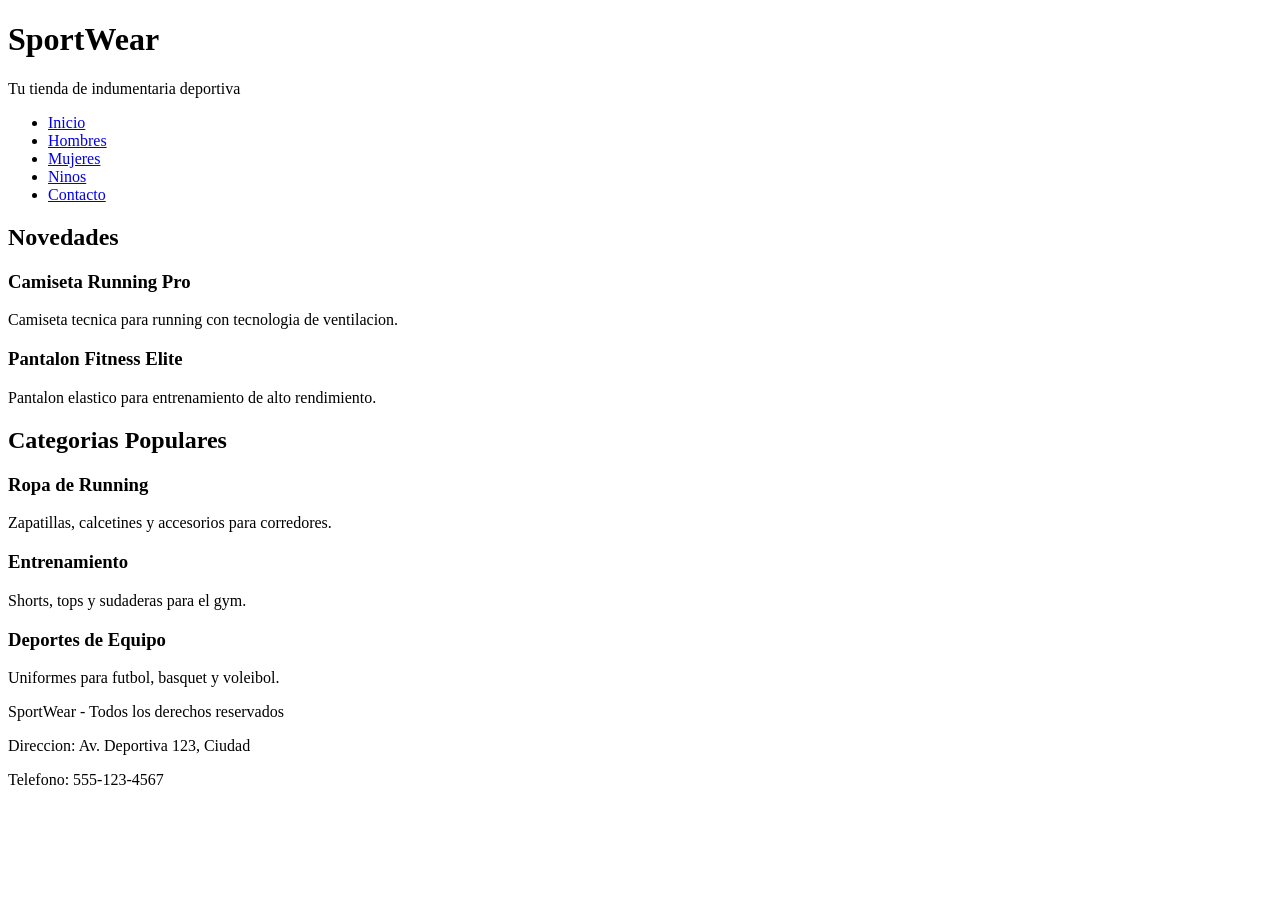
==== index.html @ 9a423134 "initial commit" ====
<!DOCTYPE html>
<html lang="es">
<head>
    <meta charset="UTF-8">
    <meta name="viewport" content="width=device-width, initial-scale=1.0">
    <title>SportWear - Indumentaria Deportiva</title>
</head>
<body>
    <header>
        <h1>SportWear</h1>
        <p>Tu tienda de indumentaria deportiva</p>
    </header>

    <nav>
        <ul>
            <li><a href="#">Inicio</a></li>
            <li><a href="#">Hombres</a></li>
            <li><a href="#">Mujeres</a></li>
            <li><a href="#">Ninos</a></li>
            <li><a href="#">Contacto</a></li>
        </ul>
    </nav>

    <main>
        <section>
            <h2>Novedades</h2>
            <article>
                <h3>Camiseta Running Pro</h3>
                <p>Camiseta tecnica para running con tecnologia de ventilacion.</p>
            </article>
            <article>
                <h3>Pantalon Fitness Elite</h3>
                <p>Pantalon elastico para entrenamiento de alto rendimiento.</p>
            </article>
        </section>

        <section>
            <h2>Categorias Populares</h2>
            <article>
                <h3>Ropa de Running</h3>
                <p>Zapatillas, calcetines y accesorios para corredores.</p>
            </article>
            <article>
                <h3>Entrenamiento</h3>
                <p>Shorts, tops y sudaderas para el gym.</p>
            </article>
            <article>
                <h3>Deportes de Equipo</h3>
                <p>Uniformes para futbol, basquet y voleibol.</p>
            </article>
        </section>
    </main>

    <footer>
        <p>SportWear - Todos los derechos reservados</p>
        <p>Direccion: Av. Deportiva 123, Ciudad</p>
        <p>Telefono: 555-123-4567</p>
    </footer>
</body>
</html>
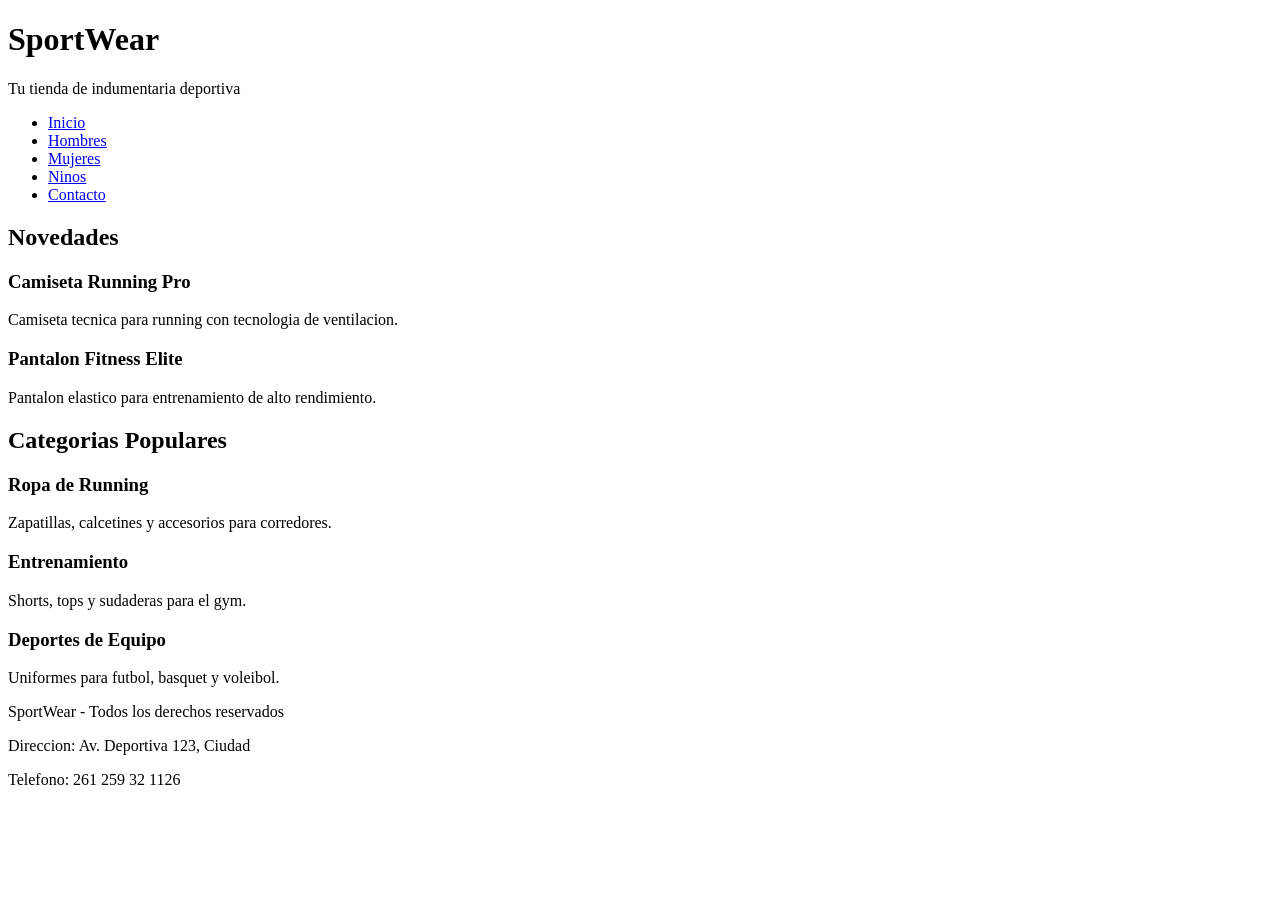
==== commit 343c0258: "Cambio de numero de telefono" ====
--- a/index.html
+++ b/index.html
@@ -54,7 +54,7 @@
     <footer>
         <p>SportWear - Todos los derechos reservados</p>
         <p>Direccion: Av. Deportiva 123, Ciudad</p>
-        <p>Telefono: 555-123-4567</p>
+        <p>Telefono: 261 259 32 1126</p>
     </footer>
 </body>
 </html>
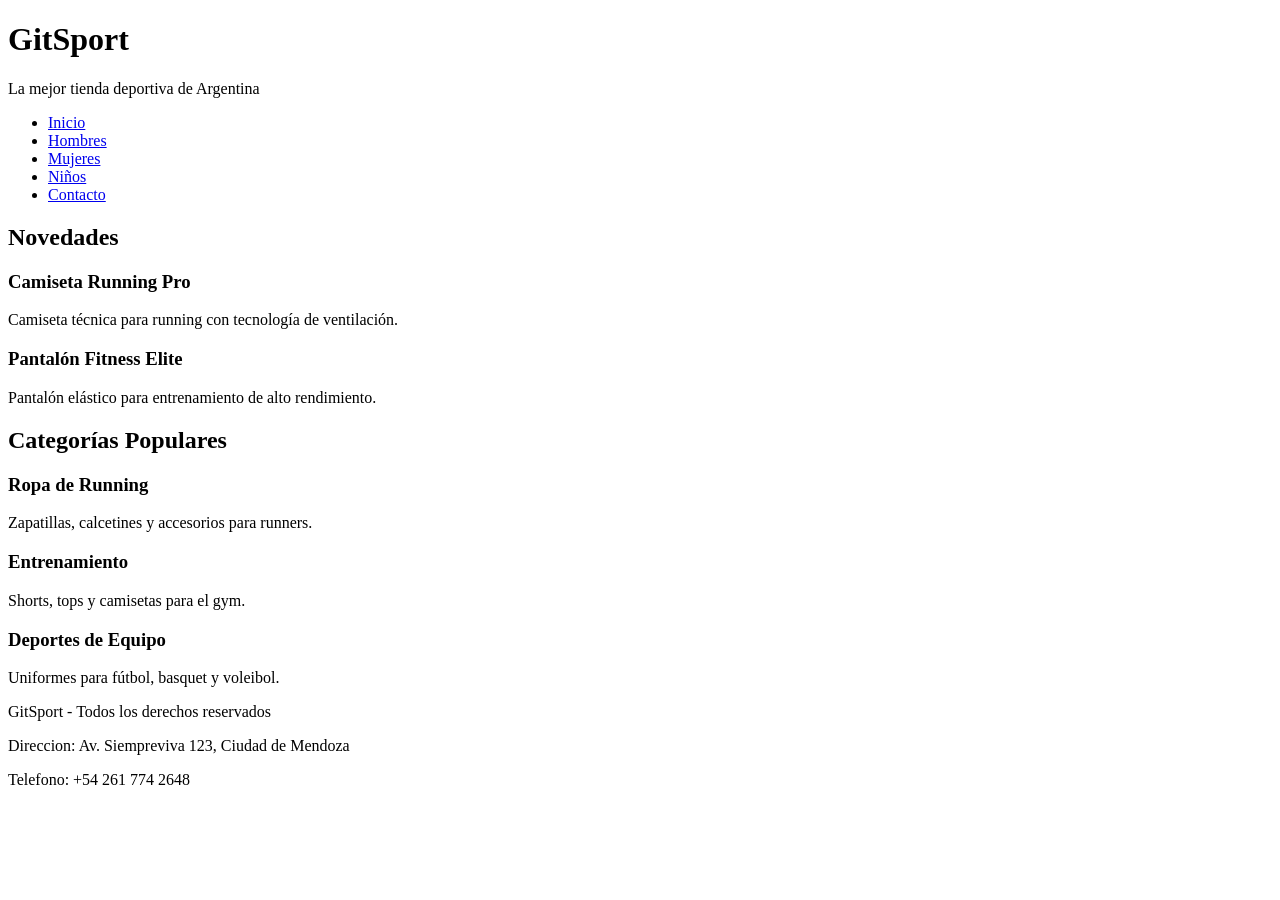
==== commit 1c8f613d: "Cambios Varios" ====
--- a/index.html
+++ b/index.html
@@ -3,12 +3,12 @@
 <head>
     <meta charset="UTF-8">
     <meta name="viewport" content="width=device-width, initial-scale=1.0">
-    <title>SportWear - Indumentaria Deportiva</title>
+    <title>GitSport - Indumentaria Deportiva</title>
 </head>
 <body>
     <header>
-        <h1>SportWear</h1>
-        <p>Tu tienda de indumentaria deportiva</p>
+        <h1>GitSport</h1>
+        <p>La mejor tienda deportiva de Argentina</p>
     </header>
 
     <nav>
@@ -16,7 +16,7 @@
             <li><a href="#">Inicio</a></li>
             <li><a href="#">Hombres</a></li>
             <li><a href="#">Mujeres</a></li>
-            <li><a href="#">Ninos</a></li>
+            <li><a href="#">Niños</a></li>
             <li><a href="#">Contacto</a></li>
         </ul>
     </nav>
@@ -26,35 +26,35 @@
             <h2>Novedades</h2>
             <article>
                 <h3>Camiseta Running Pro</h3>
-                <p>Camiseta tecnica para running con tecnologia de ventilacion.</p>
+                <p>Camiseta técnica para running con tecnología de ventilación.</p>
             </article>
             <article>
-                <h3>Pantalon Fitness Elite</h3>
-                <p>Pantalon elastico para entrenamiento de alto rendimiento.</p>
+                <h3>Pantalón Fitness Elite</h3>
+                <p>Pantalón elástico para entrenamiento de alto rendimiento.</p>
             </article>
         </section>
 
         <section>
-            <h2>Categorias Populares</h2>
+            <h2>Categorías Populares</h2>
             <article>
                 <h3>Ropa de Running</h3>
-                <p>Zapatillas, calcetines y accesorios para corredores.</p>
+                <p>Zapatillas, calcetines y accesorios para runners.</p>
             </article>
             <article>
                 <h3>Entrenamiento</h3>
-                <p>Shorts, tops y sudaderas para el gym.</p>
+                <p>Shorts, tops y camisetas para el gym.</p>
             </article>
             <article>
                 <h3>Deportes de Equipo</h3>
-                <p>Uniformes para futbol, basquet y voleibol.</p>
+                <p>Uniformes para fútbol, basquet y voleibol.</p>
             </article>
         </section>
     </main>
 
     <footer>
-        <p>SportWear - Todos los derechos reservados</p>
-        <p>Direccion: Av. Deportiva 123, Ciudad</p>
-        <p>Telefono: 261 259 32 1126</p>
+        <p>GitSport - Todos los derechos reservados</p>
+        <p>Direccion: Av. Siempreviva 123, Ciudad de Mendoza</p>
+        <p>Telefono: +54 261 774 2648</p>
     </footer>
 </body>
 </html>
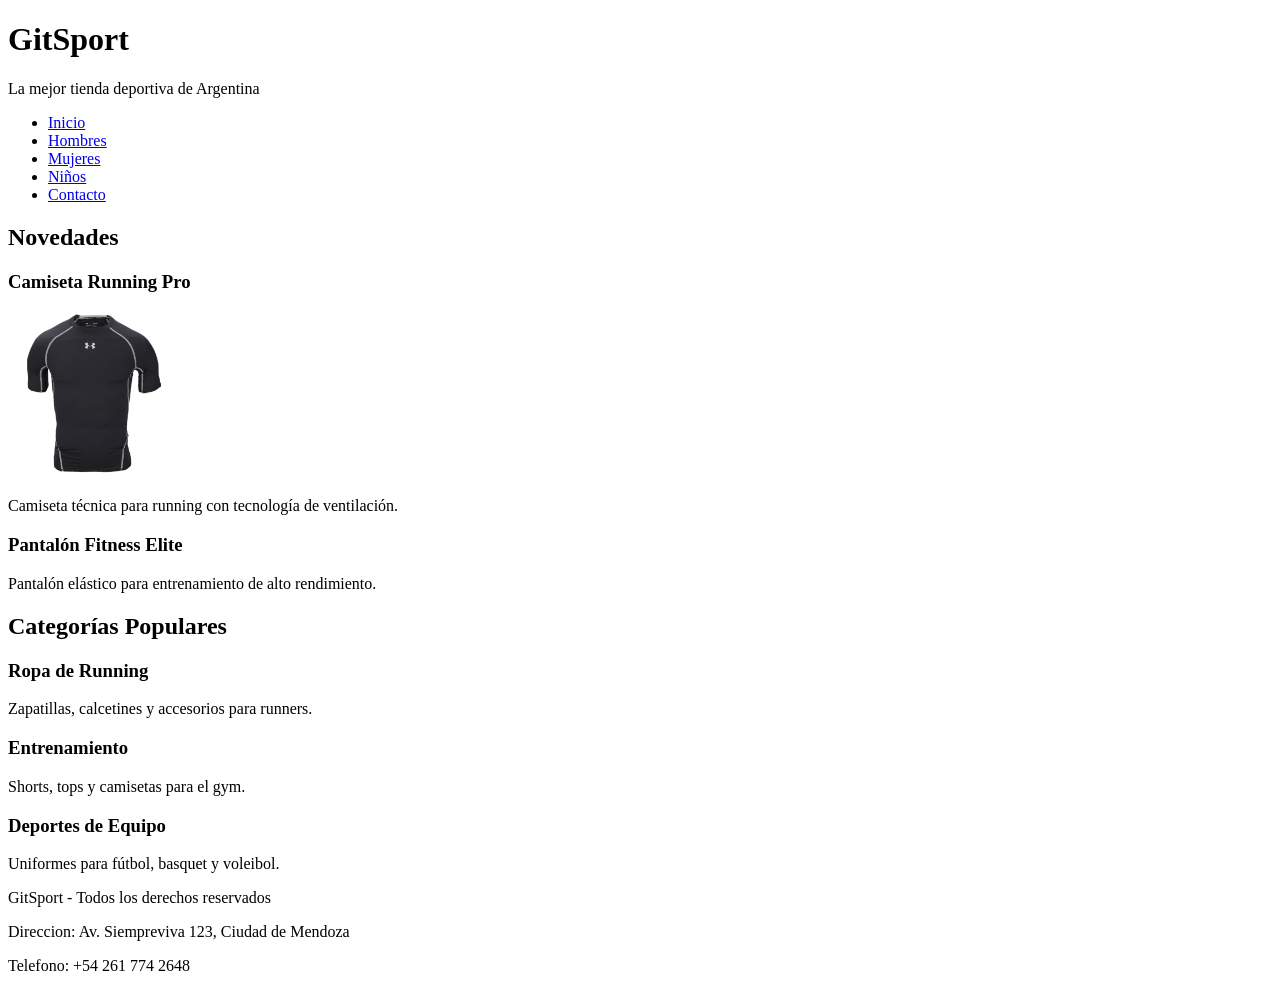
==== commit c68766d5: "Se agrega imagen, se ajusta tamaño de la misma" ====
--- a/index.html
+++ b/index.html
@@ -17,7 +17,7 @@
             <li><a href="#">Hombres</a></li>
             <li><a href="#">Mujeres</a></li>
             <li><a href="#">Niños</a></li>
-            <li><a href="#">Contacto</a></li>
+            <li><a href="/contacto.html">Contacto</a></li>
         </ul>
     </nav>
 
@@ -26,6 +26,7 @@
             <h2>Novedades</h2>
             <article>
                 <h3>Camiseta Running Pro</h3>
+                <img src="Multimedia/UA_1257468-001_1.jpg" alt="Camiseta para running" loading="lazy"width="166" height="166"/> 
                 <p>Camiseta técnica para running con tecnología de ventilación.</p>
             </article>
             <article>
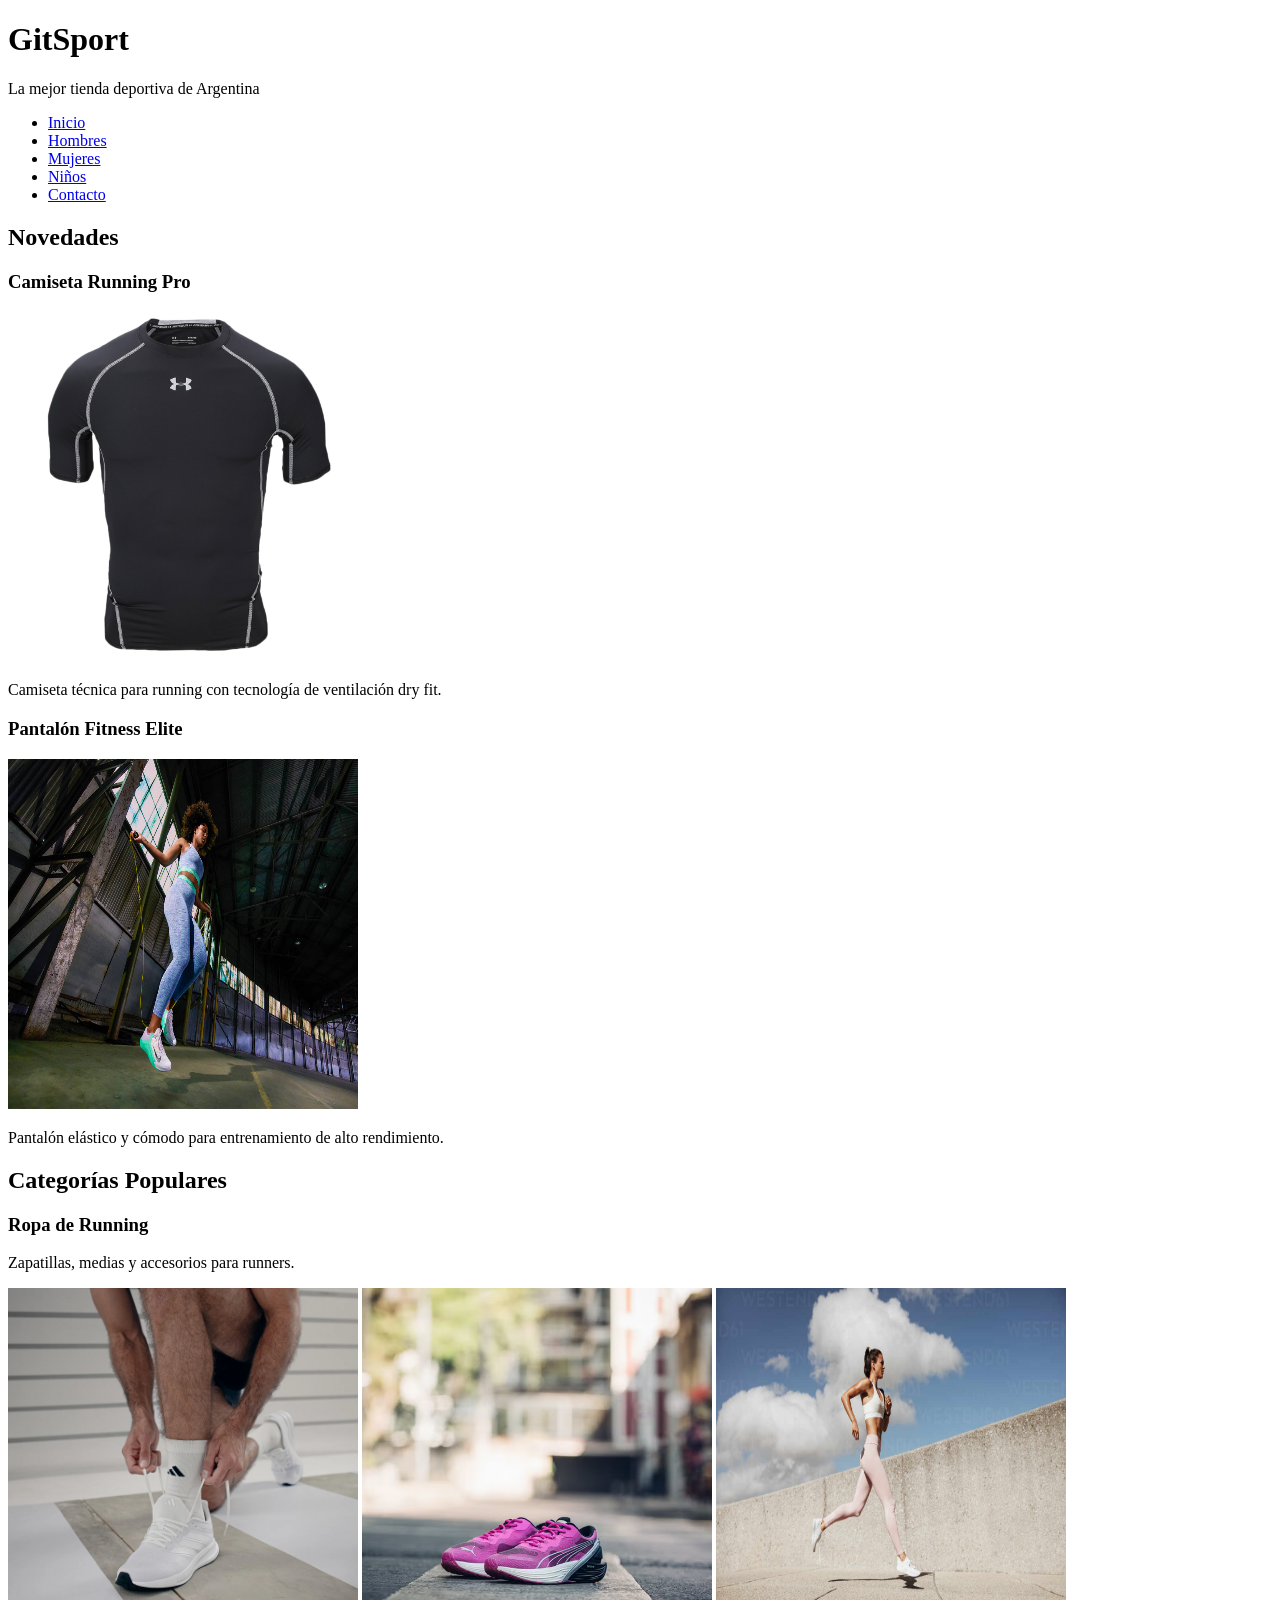
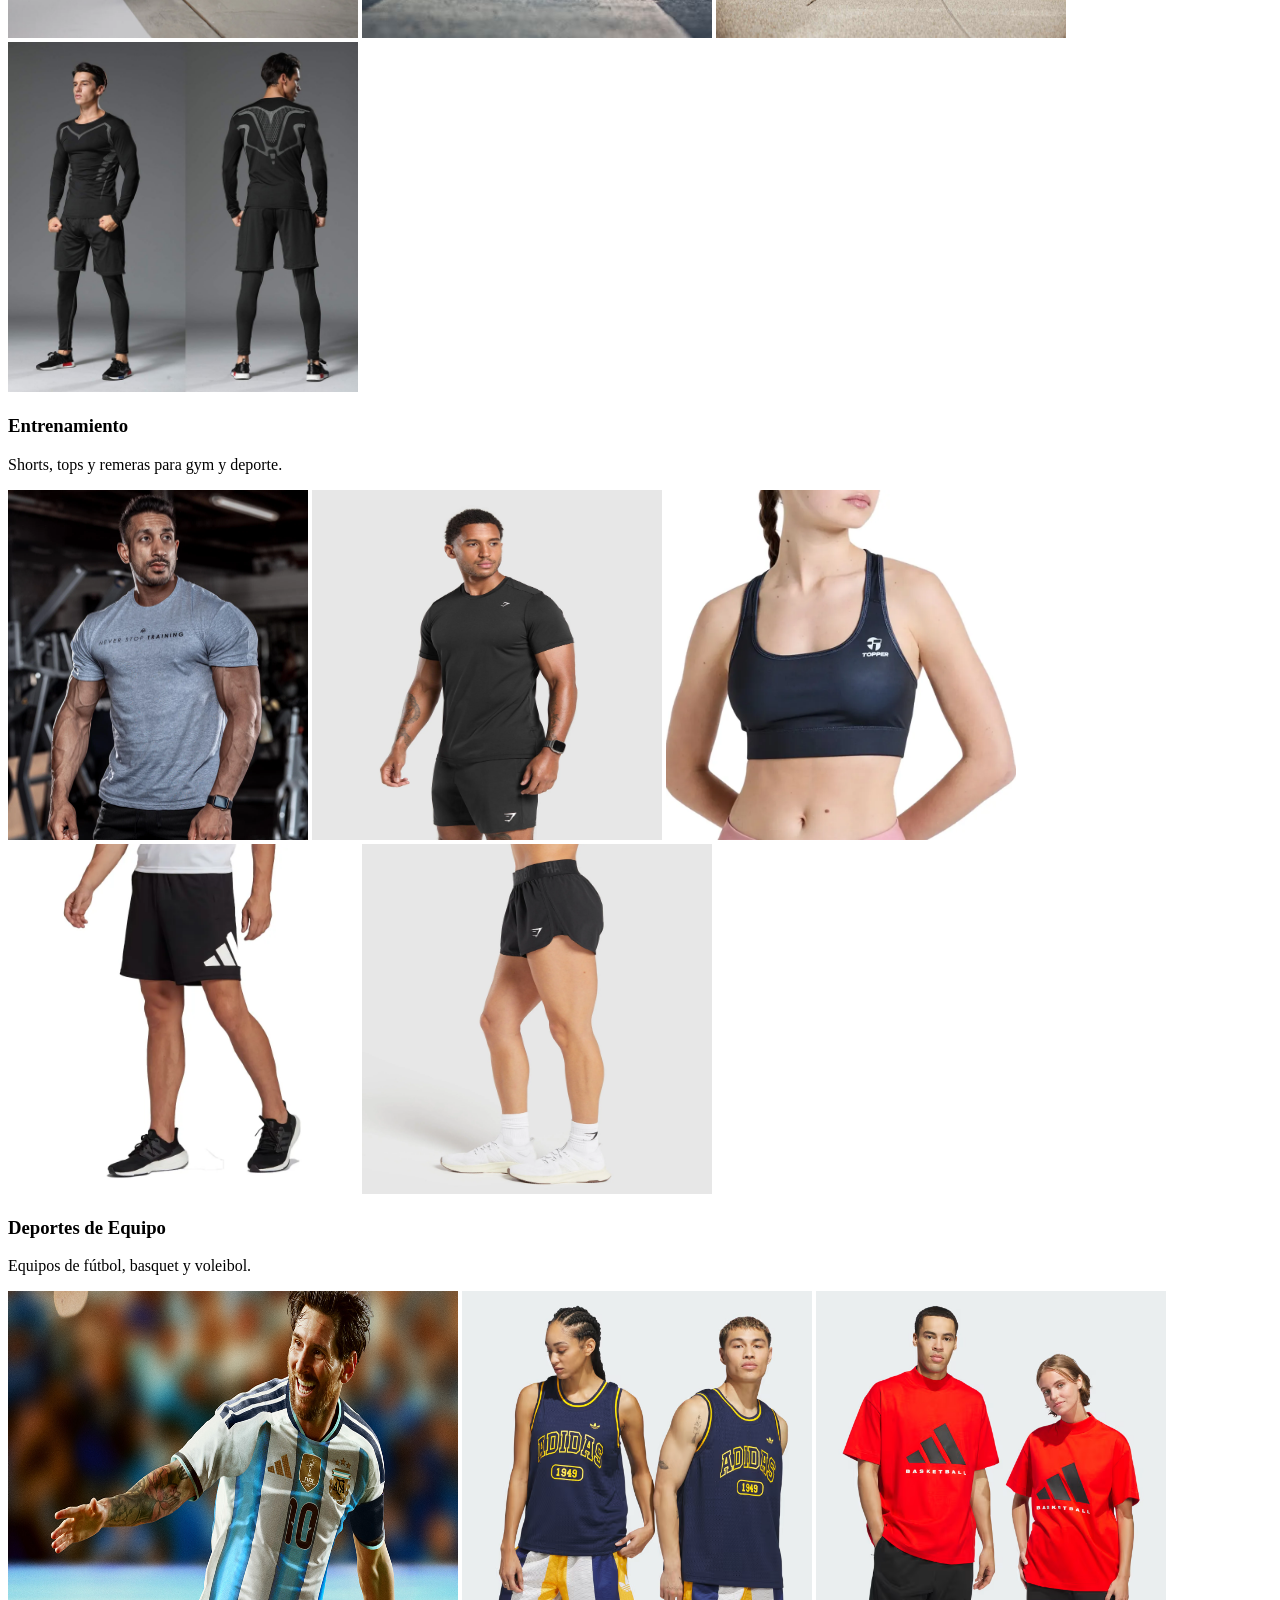
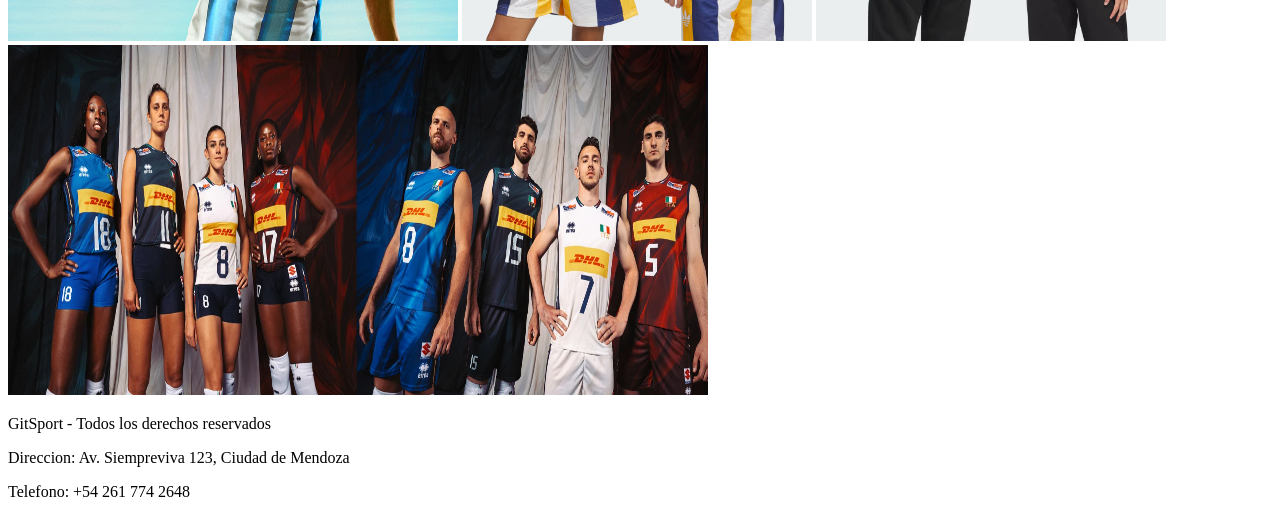
==== commit 4be2f9d2: "Products and description changes" ====
--- a/index.html
+++ b/index.html
@@ -26,12 +26,13 @@
             <h2>Novedades</h2>
             <article>
                 <h3>Camiseta Running Pro</h3>
-                <img src="Multimedia/UA_1257468-001_1.jpg" alt="Camiseta para running" loading="lazy"width="166" height="166"/> 
-                <p>Camiseta técnica para running con tecnología de ventilación.</p>
+                <img src="Multimedia/UA_1257468-001_1.jpg" alt="Camiseta para running" loading="lazy"width="350" height="350"/> 
+                <p>Camiseta técnica para running con tecnología de ventilación dry fit.</p>
             </article>
             <article>
                 <h3>Pantalón Fitness Elite</h3>
-                <p>Pantalón elástico para entrenamiento de alto rendimiento.</p>
+                <img src="Multimedia/fitness mujer.jpg" alt="Pantalones fitness de mujer" loading="lazy"width="350" height="350"/>
+                <p>Pantalón elástico y cómodo para entrenamiento de alto rendimiento.</p>
             </article>
         </section>
 
@@ -39,15 +40,28 @@
             <h2>Categorías Populares</h2>
             <article>
                 <h3>Ropa de Running</h3>
-                <p>Zapatillas, calcetines y accesorios para runners.</p>
+                <p>Zapatillas, medias y accesorios para runners.</p>
+                <img src="Multimedia/zapatillas running hombre.avif" alt="Zapatillas de alto rendimiento para running" loading="lazy"width="350" height="350"/>
+                <img src="Multimedia/zapatillas running mujer.avif" alt="Calzado cómodo y resistente para running" loading="lazy"width="350" height="350"/>
+                <img src="Multimedia/ropa running.jpg" loading="lazy"width="350" height="350"/>
+                <img src="Multimedia/ropa running 2.jpg" loading="lazy"width="350" height="350"/>
             </article>
             <article>
                 <h3>Entrenamiento</h3>
-                <p>Shorts, tops y camisetas para el gym.</p>
+                <p>Shorts, tops y remeras para gym y deporte.</p>
+                <img src="Multimedia/camiseta gym.webp" alt="Remeras para gym y alto desgaste" loading="lazy"width="300" height="350"/>
+                <img src="Multimedia/camiseta gym 2.webp" alt="Remeras para gym y alto rendimiento" loading="lazy"width="350" height="350"/>
+                <img src="Multimedia/top.webp" alt="Los tops más cómodos y confiables para vos" loading="lazy"width="350" height="350"/>
+                <img src="Multimedia/shorts.webp" alt="Shorts de alto rendimiento" loading="lazy"width="350" height="350"/>
+                <img src="Multimedia/shorts gymshark.webp" loading="lazy"width="350" height="350"/>
             </article>
             <article>
                 <h3>Deportes de Equipo</h3>
-                <p>Uniformes para fútbol, basquet y voleibol.</p>
+                <p>Equipos de fútbol, basquet y voleibol.</p>
+                <img src="Multimedia/futbol.jpg" loading="lazy"width="450" height="350"/>
+                <img src="Multimedia/basket adidas.avif" loading="lazy"width="350" height="350"/>
+                <img src="Multimedia/basket adidas 2.avif" loading="lazy"width="350" height="350"/>
+                <img src="Multimedia/voley banner.webp" loading="lazy"width="700" height="350"/>
             </article>
         </section>
     </main>
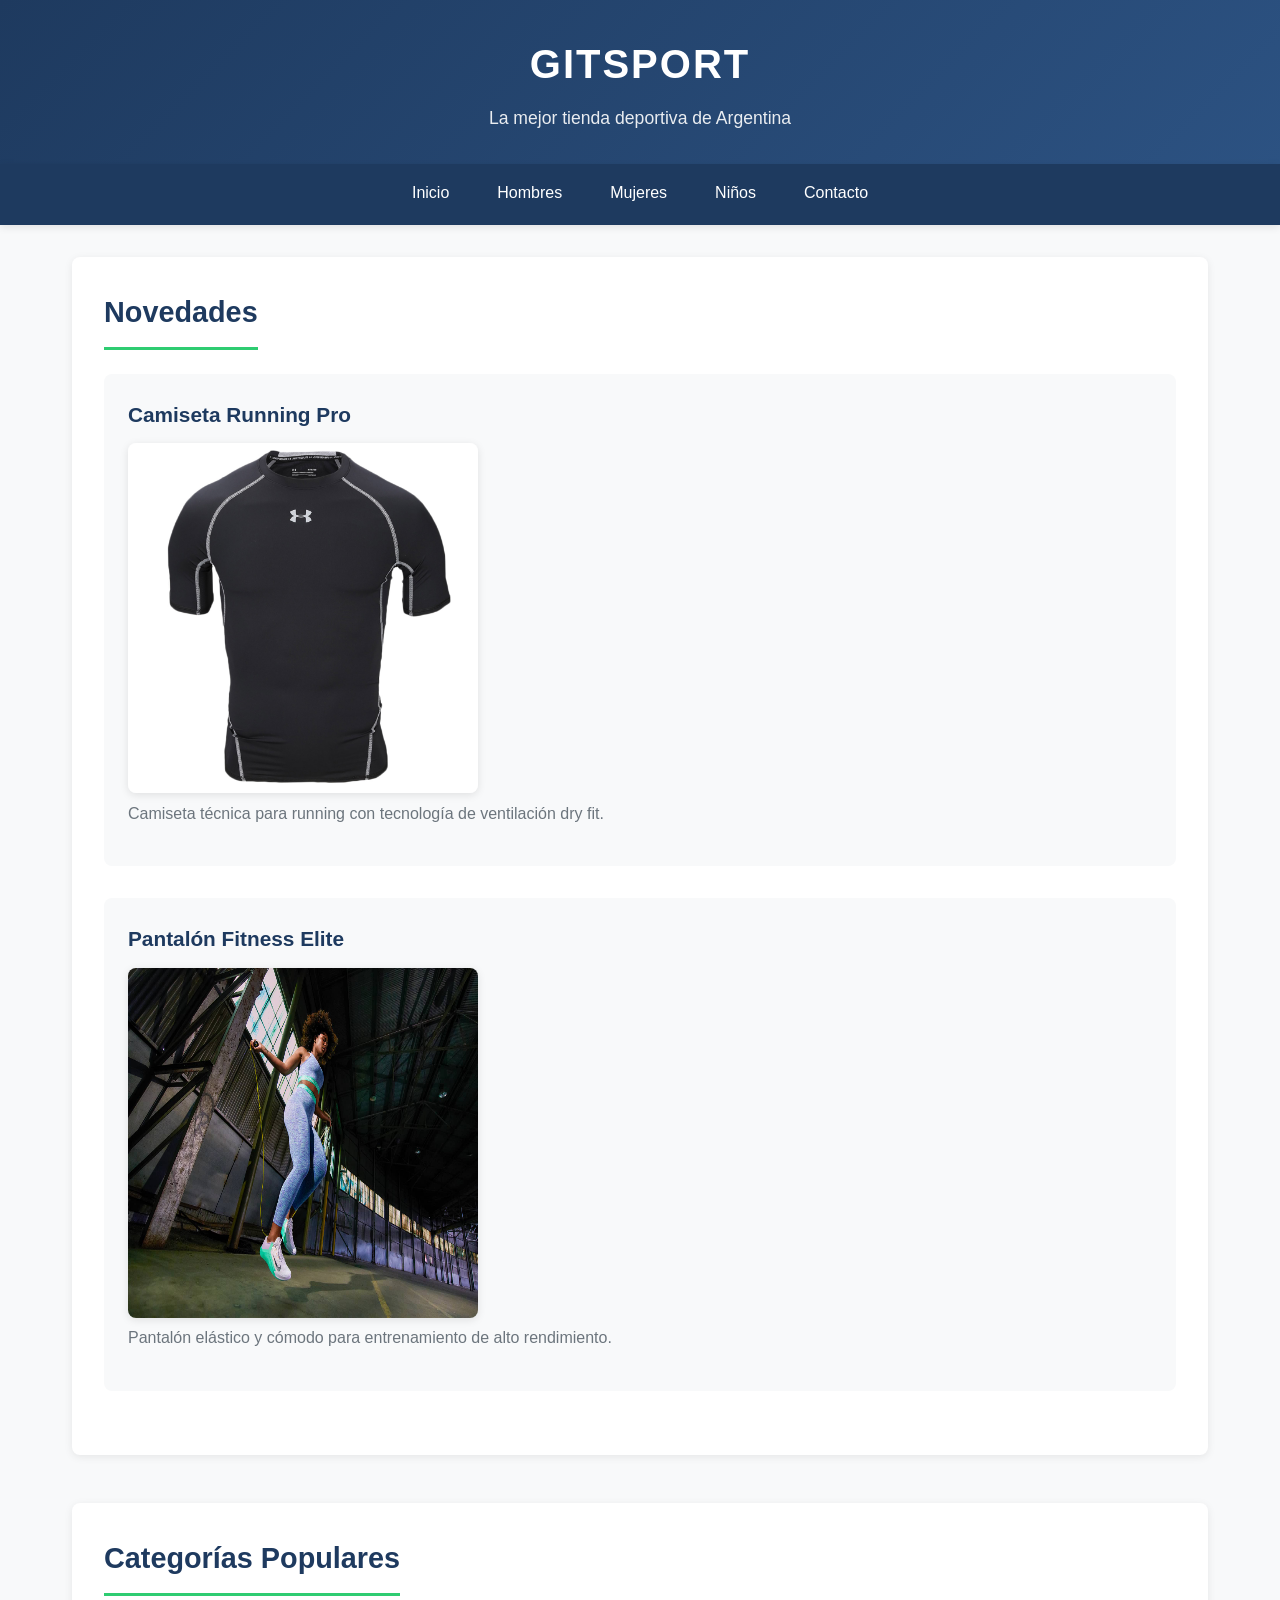
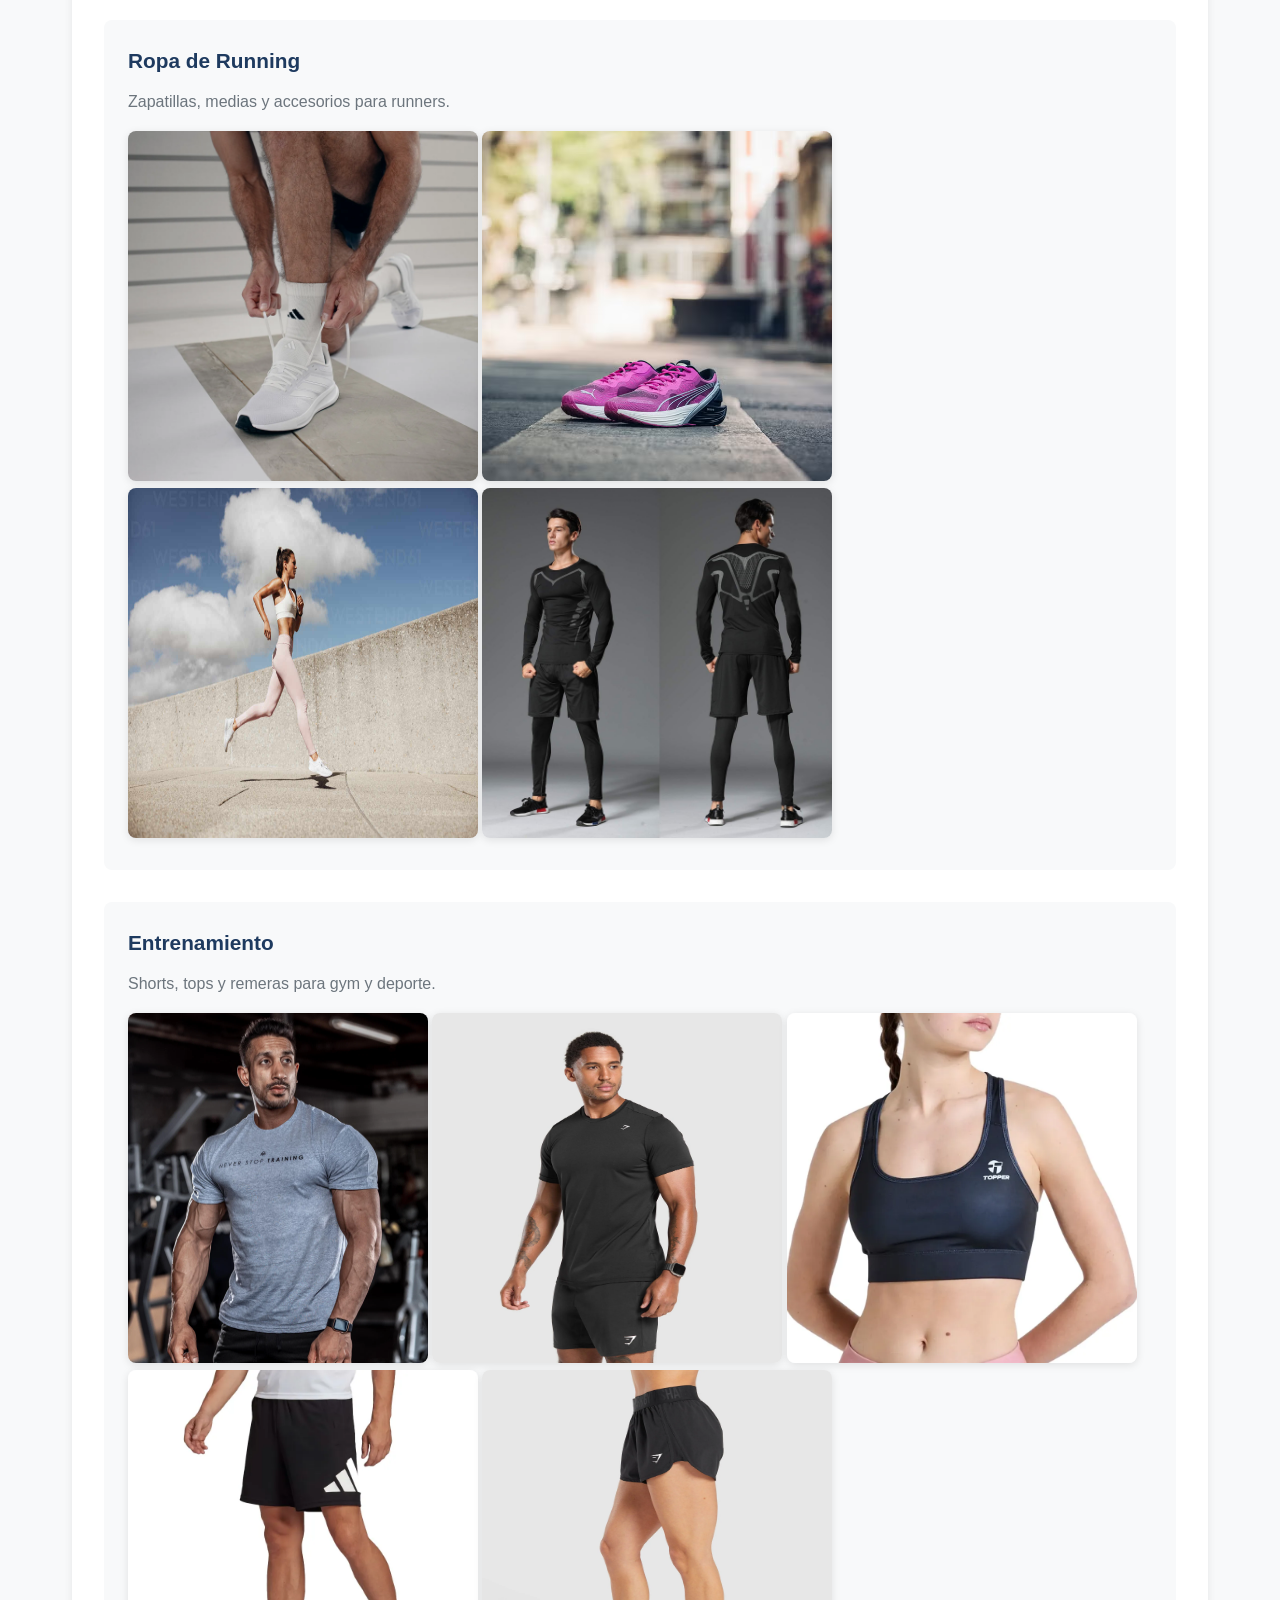
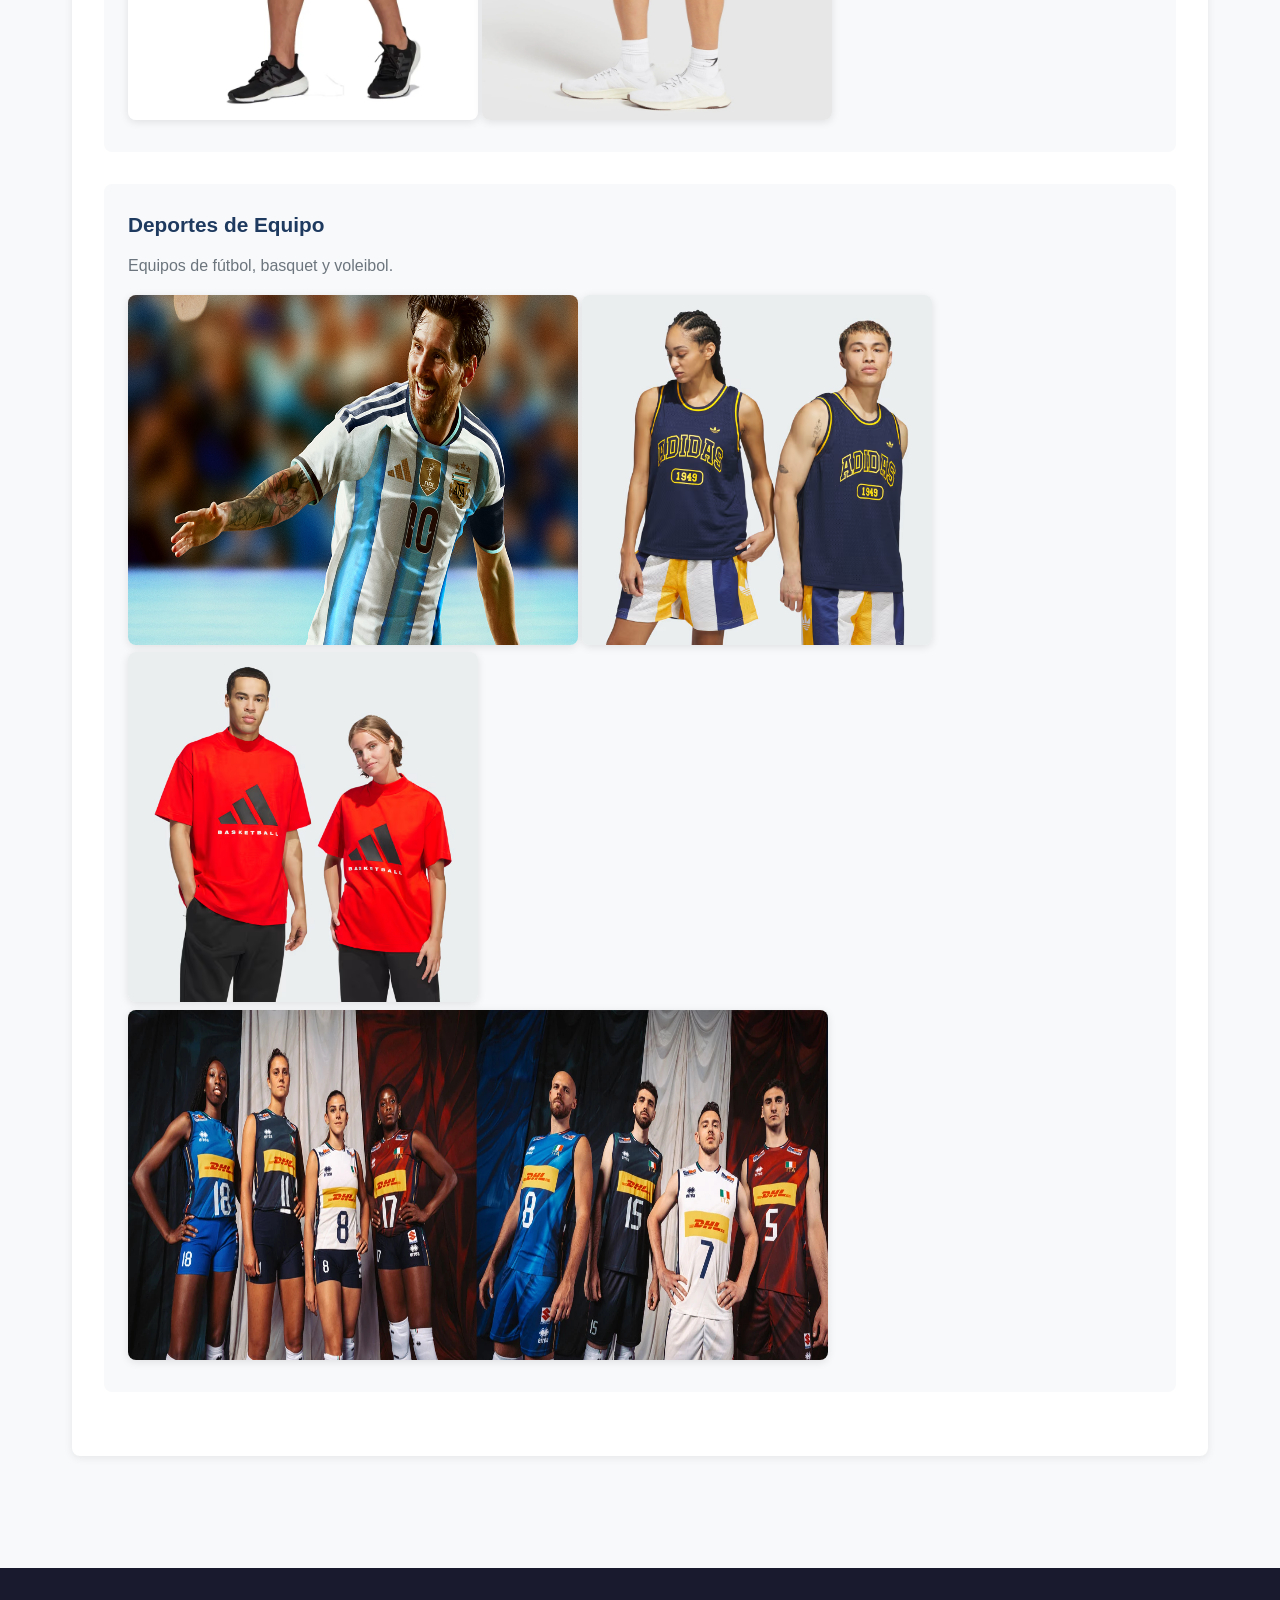
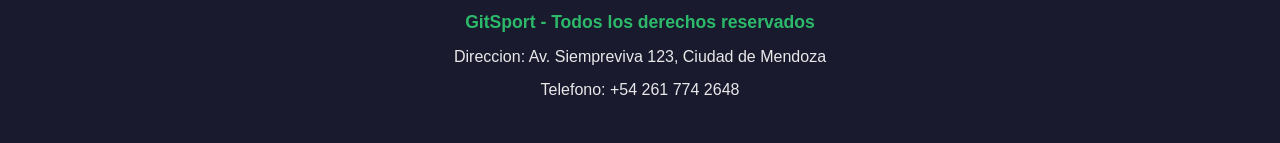
==== commit 3e94d725: "Style creation" ====
--- a/index.html
+++ b/index.html
@@ -4,6 +4,7 @@
     <meta charset="UTF-8">
     <meta name="viewport" content="width=device-width, initial-scale=1.0">
     <title>GitSport - Indumentaria Deportiva</title>
+    <link rel="stylesheet" href="styles.css">
 </head>
 <body>
     <header>
--- a/styles.css
+++ b/styles.css
@@ -0,0 +1,398 @@
+/*=====================================================
+  ESTILOS GITHORT - TIENDA DEPORTIVA
+  Esquema de colores: Azul profundo + Verde enérgico + Naranja acción
+=====================================================*/
+
+/*--------------------
+  VARIABLES DE COLOR
+  Definición centralizada de colores para fácil mantenimiento
+--------------------*/
+:root {
+    /* Color primario - Azul profundo (confianza, profesionalismo) */
+    --color-primary: #1E3A5F;
+    
+    /* Color secundario - Verde enérgico (energía, frescura, deporte) */
+    --color-secondary: #2ECC71;
+    
+    /* Color de acento - Naranja vibrante (acción, vitalidad) */
+    --color-accent: #E67E22;
+    
+    /* Colores de fondo */
+    --color-bg-white: #FFFFFF;
+    --color-bg-light: #F8F9FA;
+    --color-bg-dark: #1A1A2E;
+    
+    /* Colores de texto */
+    --color-text-dark: #2C3E50;
+    --color-text-light: #6C757D;
+    --color-text-white: #FFFFFF;
+    
+    /* Colores de bordes y divisores */
+    --color-border: #DEE2E6;
+    
+    /* Estados interactivos */
+    --color-hover: #27AE60;
+    --color-focus: #3498DB;
+}
+
+/*--------------------
+  RESET Y ESTILOS BASE
+--------------------*/
+* {
+    margin: 0;
+    padding: 0;
+    box-sizing: border-box;
+}
+
+body {
+    font-family: 'Segoe UI', Tahoma, Geneva, Verdana, sans-serif;
+    background-color: var(--color-bg-light);
+    color: var(--color-text-dark);
+    line-height: 1.6;
+}
+
+/*--------------------
+  ENCABEZADO (HEADER)
+--------------------*/
+header {
+    background: linear-gradient(135deg, var(--color-primary) 0%, #2C5282 100%);
+    color: var(--color-text-white);
+    padding: 2rem;
+    text-align: center;
+    box-shadow: 0 4px 12px rgba(0, 0, 0, 0.15);
+}
+
+header h1 {
+    font-size: 2.5rem;
+    font-weight: 700;
+    letter-spacing: 2px;
+    margin-bottom: 0.5rem;
+    text-transform: uppercase;
+}
+
+header p {
+    font-size: 1.1rem;
+    opacity: 0.9;
+}
+
+/*--------------------
+  NAVEGACIÓN (NAV)
+--------------------*/
+nav {
+    background-color: var(--color-primary);
+    padding: 0;
+    box-shadow: 0 2px 8px rgba(0, 0, 0, 0.1);
+}
+
+nav ul {
+    list-style: none;
+    display: flex;
+    justify-content: center;
+    flex-wrap: wrap;
+    gap: 0;
+}
+
+nav ul li {
+    margin: 0;
+}
+
+nav ul li a {
+    display: block;
+    color: var(--color-text-white);
+    text-decoration: none;
+    padding: 1rem 1.5rem;
+    font-weight: 500;
+    transition: all 0.3s ease;
+    border-bottom: 3px solid transparent;
+}
+
+nav ul li a:hover {
+    background-color: var(--color-secondary);
+    border-bottom-color: var(--color-accent);
+}
+
+/*--------------------
+  CONTENIDO PRINCIPAL (MAIN)
+--------------------*/
+main {
+    max-width: 1200px;
+    margin: 0 auto;
+    padding: 2rem;
+}
+
+/* Sections - Secciones de contenido */
+section {
+    margin-bottom: 3rem;
+    background-color: var(--color-bg-white);
+    padding: 2rem;
+    border-radius: 8px;
+    box-shadow: 0 2px 8px rgba(0, 0, 0, 0.08);
+}
+
+section h2 {
+    color: var(--color-primary);
+    font-size: 1.8rem;
+    margin-bottom: 1.5rem;
+    padding-bottom: 0.75rem;
+    border-bottom: 3px solid var(--color-secondary);
+    display: inline-block;
+}
+
+/* Articles - Artículos individuales */
+article {
+    margin-bottom: 2rem;
+    padding: 1.5rem;
+    background-color: var(--color-bg-light);
+    border-radius: 8px;
+    transition: transform 0.3s ease, box-shadow 0.3s ease;
+}
+
+article:hover {
+    transform: translateY(-4px);
+    box-shadow: 0 6px 20px rgba(0, 0, 0, 0.12);
+}
+
+article h3 {
+    color: var(--color-primary);
+    font-size: 1.3rem;
+    margin-bottom: 0.75rem;
+}
+
+article p {
+    color: var(--color-text-light);
+    margin-bottom: 1rem;
+}
+
+/* Imágenes */
+article img {
+    border-radius: 8px;
+    box-shadow: 0 2px 8px rgba(0, 0, 0, 0.1);
+    transition: transform 0.3s ease;
+}
+
+article img:hover {
+    transform: scale(1.02);
+}
+
+/*--------------------
+  PÁGINA DE CONTACTO
+--------------------*/
+/* Título principal de contacto */
+body > h1:first-of-type {
+    background: linear-gradient(135deg, var(--color-primary) 0%, #2C5282 100%);
+    color: var(--color-text-white);
+    padding: 2rem;
+    text-align: center;
+    margin-bottom: 1rem;
+}
+
+/* Párrafos informativos */
+body > p {
+    text-align: center;
+    font-size: 1.1rem;
+    color: var(--color-text-light);
+    margin-bottom: 2rem;
+}
+
+/* Datos de contacto (dirección, teléfono) */
+form + p,
+form ~ p strong {
+    padding: 1rem;
+    margin: 1rem 0;
+    color: var(--color-text-dark);
+}
+
+form + p {
+    background-color: var(--color-bg-light);
+    border-left: 4px solid var(--color-secondary);
+    padding-left: 1rem;
+}
+
+/* Formulario */
+form {
+    background-color: var(--color-bg-white);
+    padding: 2rem;
+    border-radius: 8px;
+    box-shadow: 0 2px 12px rgba(0, 0, 0, 0.08);
+    max-width: 600px;
+    margin: 0 auto;
+}
+
+form p {
+    margin-bottom: 1.25rem;
+}
+
+form label {
+    display: block;
+    font-weight: 600;
+    color: var(--color-primary);
+    margin-bottom: 0.5rem;
+}
+
+/* Inputs y selects */
+input[type="text"],
+input[type="email"],
+input[type="tel"],
+select,
+textarea {
+    width: 100%;
+    padding: 0.75rem 1rem;
+    border: 2px solid var(--color-border);
+    border-radius: 6px;
+    font-size: 1rem;
+    transition: border-color 0.3s ease, box-shadow 0.3s ease;
+    background-color: var(--color-bg-white);
+    font-family: inherit;
+}
+
+input[type="text"]:focus,
+input[type="email"]:focus,
+input[type="tel"]:focus,
+select:focus,
+textarea:focus {
+    outline: none;
+    border-color: var(--color-focus);
+    box-shadow: 0 0 0 3px rgba(52, 152, 219, 0.2);
+}
+
+input::placeholder,
+textarea::placeholder {
+    color: #ADB5BD;
+}
+
+/* Textarea específico */
+textarea {
+    min-height: 120px;
+    resize: vertical;
+}
+
+/* Select dropdown */
+select {
+    cursor: pointer;
+    appearance: none;
+    background-image: url("data:image/svg+xml,%3Csvg xmlns='http://www.w3.org/2000/svg' width='12' height='12' viewBox='0 0 12 12'%3E%3Cpath fill='%232C3E50' d='M6 8L1 3h10z'/%3E%3C/svg%3E");
+    background-repeat: no-repeat;
+    background-position: right 1rem center;
+    padding-right: 2.5rem;
+}
+
+/* Botón de enviar */
+button[type="submit"],
+input[type="submit"] {
+    background-color: var(--color-secondary);
+    color: var(--color-text-white);
+    border: none;
+    padding: 1rem 2rem;
+    font-size: 1.1rem;
+    font-weight: 600;
+    border-radius: 6px;
+    cursor: pointer;
+    transition: all 0.3s ease;
+    width: 100%;
+    text-transform: uppercase;
+    letter-spacing: 1px;
+}
+
+button[type="submit"]:hover,
+input[type="submit"]:hover {
+    background-color: var(--color-hover);
+    transform: translateY(-2px);
+    box-shadow: 0 4px 12px rgba(46, 204, 113, 0.4);
+}
+
+button[type="submit"]:active,
+input[type="submit"]:active {
+    transform: translateY(0);
+}
+
+/*--------------------
+  PIE DE PÁGINA (FOOTER)
+--------------------*/
+footer {
+    background-color: var(--color-bg-dark);
+    color: var(--color-text-white);
+    text-align: center;
+    padding: 2rem;
+    margin-top: 2rem;
+}
+
+footer p {
+    margin: 0.5rem 0;
+    opacity: 0.9;
+}
+
+footer p:first-child {
+    font-weight: 600;
+    font-size: 1.1rem;
+    color: var(--color-secondary);
+}
+
+/*--------------------
+  DISEÑO RESPONSIVE
+--------------------*/
+@media (max-width: 768px) {
+    /* Ajustes para tablet y móvil */
+    header h1 {
+        font-size: 2rem;
+    }
+    
+    nav ul {
+        flex-direction: column;
+        align-items: center;
+    }
+    
+    nav ul li a {
+        padding: 0.75rem 1rem;
+        width: 100%;
+        text-align: center;
+    }
+    
+    main {
+        padding: 1rem;
+    }
+    
+    section {
+        padding: 1rem;
+    }
+    
+    section h2 {
+        font-size: 1.5rem;
+    }
+    
+    article img {
+        width: 100%;
+        height: auto;
+    }
+    
+    form {
+        padding: 1.5rem;
+    }
+}
+
+@media (max-width: 480px) {
+    /* Ajustes específicos para móviles */
+    header h1 {
+        font-size: 1.75rem;
+    }
+    
+    header p {
+        font-size: 1rem;
+    }
+    
+    section h2 {
+        font-size: 1.3rem;
+    }
+    
+    article {
+        padding: 1rem;
+    }
+    
+    article h3 {
+        font-size: 1.1rem;
+    }
+    
+    button[type="submit"] {
+        padding: 0.75rem 1.5rem;
+        font-size: 1rem;
+    }
+}
